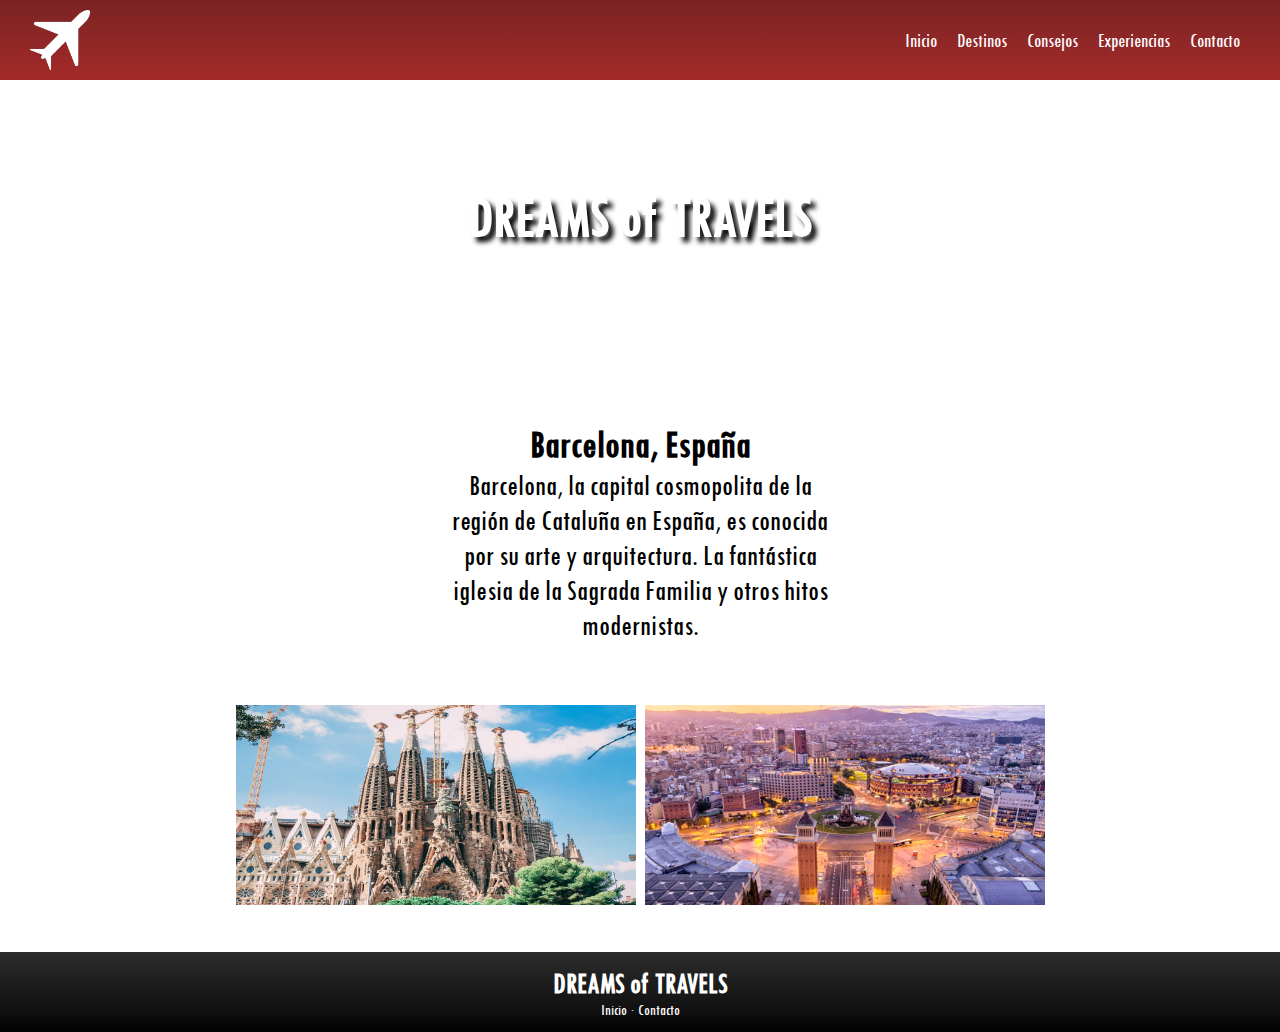
==== pages/barcelona.html @ bc3c0de6 "Se modifica codigo del header" ====
<!DOCTYPE html>
<html lang="en">
<head>
    <meta charset="UTF-8">
    <meta http-equiv="X-UA-Compatible" content="IE=edge">
    <meta name="viewport" content="width=device-width, initial-scale=1.0">
    <meta name="keywords" content="viajes, vuelos, vacaciones, turismo, españa, barcelona">
    <meta name="description" content="Todo lo que necesitas saber sobre Barcelona, España">
    <link rel="shortcut icon" href="../img/favicon.png">
    <link rel="stylesheet" href="../styles/styles.css">
    <title>Dreams of Travels · Barcelona</title>
</head>

<body id="grilla">
    <!--barra menú-->
    <nav class="barraMenu">
        <!--logo-->
        <a class="logo" title="Dreams of Travels" href="../index.html"><img alt="Dreams of Travels" src="../img/favicon.png"></a>
        <!--fin logo-->
            <!--items menu-->
            <ul>
                <li><a href="../index.html">Inicio</a></li>
                <li><a href="destinos.html">Destinos</a></li>
                <li><a href="consejos.html">Consejos</a></li>
                <li><a href="experiencias.html">Experiencias</a></li>
                <li><a href="contacto.html">Contacto</a></li>
            </ul>
            <!--fin items menu-->
    </nav>
    <!--fin barra menu-->
    
    <!--cabecera-->
    <header class="cabecera">        
        <section class="titulo">
            <h1>DREAMS of TRAVELS</h1>
            <h2>Todo lo que necesitas para viajar</h2>
        </section>
    </header>
    <!--fin cabecera-->

    <!--contenido-->
    <main class="contenido">
        <section id="contenidoDestinos">
            <h4>Barcelona, España</h4>
            <p class="parrafoCiudades">Barcelona, la capital cosmopolita de la región de Cataluña en España, es conocida por su arte y arquitectura. La fantástica iglesia de la Sagrada Familia y otros hitos modernistas.</p>
            <div>
                <img class="imageDestino" src="../img/barcelona1.jpg">
                <img class="imageDestino" src="../img/barcelona2.jpg">
            </div>
            </section>
    </main>
    <!--fin contenido-->

    <!--footer-->
    <footer class="piePagina">
        <h4>DREAMS of TRAVELS</h4>
            <div>
                <p>
                    <a href="../index.html">Inicio</a> · <a href="contacto.html">Contacto</a>
                </p>    
            </div>
    </footer>
    <!--fin footer-->
</body>
</html>
---- styles/styles.css ----
* {
  margin: 0px;
  padding: 0px;
  font-family: TW Cen MT;
}

@font-face {
  font-family: TW Cen MT;
  src: url(../fonts/TCCM____.TTF);
}
#grilla {
  display: grid;
  grid-template-columns: auto;
  grid-template-rows: repeat(4, auto);
  grid-template-areas: "nav" "header" "main" "footer";
}

/*NAV*/
.barraMenu {
  grid-area: nav;
  display: flex;
  justify-content: space-between;
  background-image: linear-gradient(to bottom, #7a2323, #852525, #8f2727, #9a2828, #a52a2a);
  height: 80px;
}
.barraMenu ul {
  display: flex;
  justify-content: center;
  align-items: center;
  padding-right: 30px;
}
.barraMenu ul li {
  list-style-type: none;
  padding: 10px;
  font-size: 20px;
  transition: text-shadow 1s;
}
.barraMenu ul li:hover {
  text-shadow: 10px 5px 5px black;
  font-size: 25px;
}
.barraMenu ul li a {
  list-style-type: none;
  color: white;
  text-decoration: none;
  transition: all 1s;
}

.logo {
  display: flex;
  padding: 10px;
  padding-left: 30px;
  filter: invert(1);
}

/*FIN-NAV*/
/*HEADER*/
.cabecera {
  grid-area: header;
  display: flex;
  flex-direction: column;
  justify-content: center;
  align-items: center;
  height: 300px;
  background-image: url(../img/encabezado.jpg);
}

.titulo {
  color: white;
  text-align: center;
}
.titulo h1 {
  font-size: 60px;
  text-shadow: 5px 5px 5px black;
}
.titulo h3 {
  font-size: 40px;
  text-shadow: 5px 5px 5px black;
}

/*FIN-HEADER*/
/*MAIN*/
.contenido {
  grid-area: main;
  display: flex;
  flex-flow: column wrap;
  justify-content: center;
  align-items: center;
  width: 80%;
  margin: 0 auto;
  padding: 40px;
}
.contenido section {
  text-align: center;
}
.contenido section p {
  margin: 0 auto;
  justify-content: center;
  align-items: center;
  width: 400px;
  font-size: 30px;
  padding-bottom: 60px;
}
.contenido section h4 {
  font-size: 40px;
}

.contenidoExperiencias {
  display: flex;
  flex-flow: column wrap;
  justify-content: center;
  align-items: center;
  text-align: center;
  width: 80%;
  margin: 0 auto;
  padding: 40px;
}
.contenidoExperiencias section p {
  margin: 0 auto;
  justify-content: center;
  align-items: center;
  width: 400px;
  font-size: 30px;
}

#parrafoExperiencias {
  width: 300px;
  height: 200px;
  font-size: 20px;
}

.ciudades {
  display: flex;
  flex-flow: row wrap;
  width: 850px;
}

.video {
  width: 500px;
  height: 300px;
}

.imageDestino {
  width: 400px;
  height: 200px;
  padding: 3px;
  transition: 1s;
}
.imageDestino:hover {
  transform: scale(1.2);
}

.imageExperiencias {
  -webkit-animation-name: avionExperiencias;
          animation-name: avionExperiencias;
  -webkit-animation-iteration-count: infinite;
          animation-iteration-count: infinite;
  -webkit-animation-timing-function: ease-in;
          animation-timing-function: ease-in;
  -webkit-animation-duration: 10s;
          animation-duration: 10s;
  -webkit-animation-delay: 2s;
          animation-delay: 2s;
  width: 150px;
  transition: 1s;
}

/*FIN-MAIN*/
/*ANIMACION*/
@-webkit-keyframes avionExperiencias {
  25% {
    rotate: 40deg;
  }
  50% {
    rotate: 50deg;
  }
  75% {
    rotate: 30deg;
  }
  90% {
    rotate: 10deg;
  }
  100% {
    rotate: 0deg;
  }
}
@keyframes avionExperiencias {
  25% {
    rotate: 40deg;
  }
  50% {
    rotate: 50deg;
  }
  75% {
    rotate: 30deg;
  }
  90% {
    rotate: 10deg;
  }
  100% {
    rotate: 0deg;
  }
}
/*FIN-ANIMACION*/
/*FOOTER*/
.piePagina {
  grid-area: footer;
  display: flex;
  flex-direction: column;
  justify-content: center;
  align-items: center;
  background-image: linear-gradient(to top, #000000, #101010, #191919, #232323, #2c2c2c);
  height: 80px;
  color: white;
}
.piePagina h4 {
  font-size: 30px;
}
.piePagina div p a {
  text-decoration: none;
  color: white;
}

/*FIN-FOOTER*/
/*FORMULARIO*/
.formularioItem {
  display: flex;
  padding: 3px;
  font-size: 20px;
}

.formularioMain {
  padding: 80px;
  align-items: center;
}
.formularioMain section {
  width: 500px;
  margin: 0 auto;
}
.formularioMain section h3 {
  font-size: 50px;
}

#formularioFieldset {
  border: 5px solid crimson;
  padding: 10px;
}

#submit {
  font-size: 20px;
  width: 20%;
}

#reset {
  font-size: 20px;
  width: 30%;
}

#acepto {
  margin-bottom: 10px;
}

.formularioSubmit {
  text-align: center;
  padding: 5px;
  font-size: 20px;
  margin-top: 15px;
}

/*FIN-FORMULARIO*/
/*TABLA*/
.tablaConsejos {
  margin: 0 auto;
  table-layout: fixed;
  border-collapse: collapse;
  border: 5px solid crimson;
}

.tablaConsejosTitulo {
  font-size: 30px;
  padding: 20px;
  border: 3px solid crimson;
  background-color: crimson;
  color: white;
  text-shadow: 2px 5px 5px black;
}

.tablaConsejosItems {
  font-size: 20px;
  padding: 30px;
  border: 2px solid crimson;
}

/*FIN-TABLA*/
/*MEDIA-QUERIE*/
@media screen and (max-width: 768px) {
  .barraMenu ul {
    padding-right: 5px;
  }
  .logo {
    padding-left: 5px;
    scale: 50%;
  }
  .barraMenu ul li {
    padding: 5px;
    font-size: 15px;
  }
  .titulo h1 {
    font-size: 40px;
    text-shadow: 3px 3px 3px black;
  }
  .titulo h3 {
    font-size: 20px;
    text-shadow: 3px 3px 3px black;
  }
  .contenido {
    padding: 30px;
  }
  .contenido section p {
    width: 200px;
    font-size: 20px;
    padding-bottom: 30px;
  }
  .contenidoExperiencias section p {
    width: 200px;
    font-size: 20px;
  }
  .video {
    width: 300px;
    height: 200px;
  }
  .imageDestino {
    width: 250px;
    height: 100px;
    padding: 1px;
  }
  .ciudades {
    width: auto;
  }
  .formularioItem {
    font-size: 15px;
  }
  .formularioMain {
    padding: 0;
    padding-top: 40px;
    padding-bottom: 40px;
  }
  .formularioMain section {
    width: 300px;
  }
  .formularioMain section h3 {
    font-size: 30px;
  }
  #formularioFieldset {
    border: 3px solid crimson;
  }
  #submit {
    font-size: 15px;
  }
  #reset {
    font-size: 15px;
  }
  .formularioSubmit {
    font-size: 15px;
  }
}
/*FIN-MEDIA-QUERIE*//*# sourceMappingURL=styles.css.map */
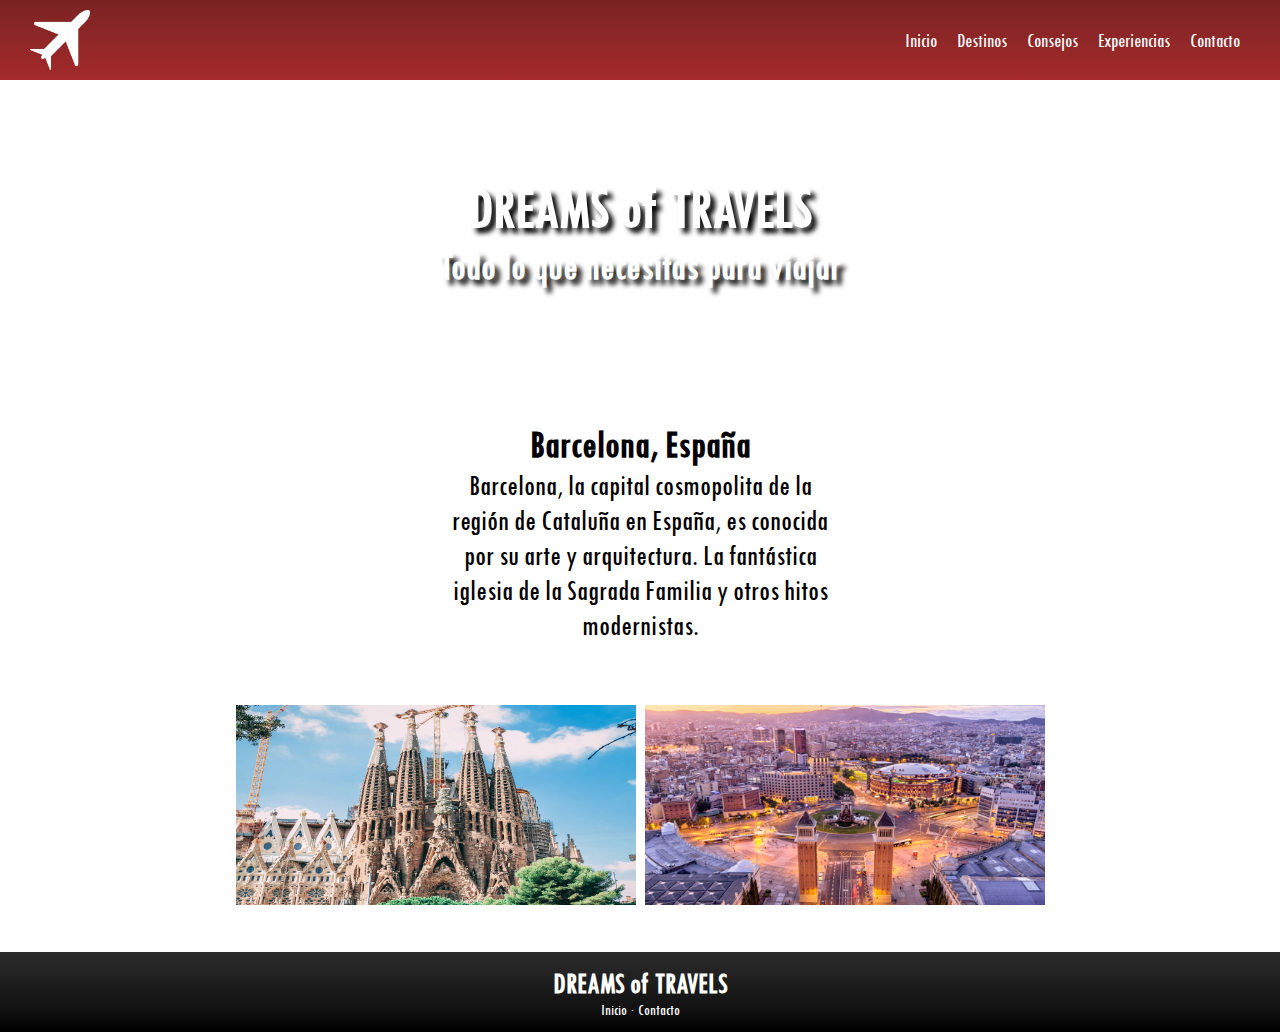
==== commit 403cfa56: "Modificacion en footer" ====
--- a/pages/barcelona.html
+++ b/pages/barcelona.html
@@ -53,7 +53,7 @@
 
     <!--footer-->
     <footer class="piePagina">
-        <h4>DREAMS of TRAVELS</h4>
+        <h3>DREAMS of TRAVELS</h3>
             <div>
                 <p>
                     <a href="../index.html">Inicio</a> · <a href="contacto.html">Contacto</a>
--- a/styles/styles.css
+++ b/styles/styles.css
@@ -73,7 +73,7 @@
   font-size: 60px;
   text-shadow: 5px 5px 5px black;
 }
-.titulo h3 {
+.titulo h2 {
   font-size: 40px;
   text-shadow: 5px 5px 5px black;
 }
@@ -213,7 +213,7 @@
   height: 80px;
   color: white;
 }
-.piePagina h4 {
+.piePagina h3 {
   font-size: 30px;
 }
 .piePagina div p a {
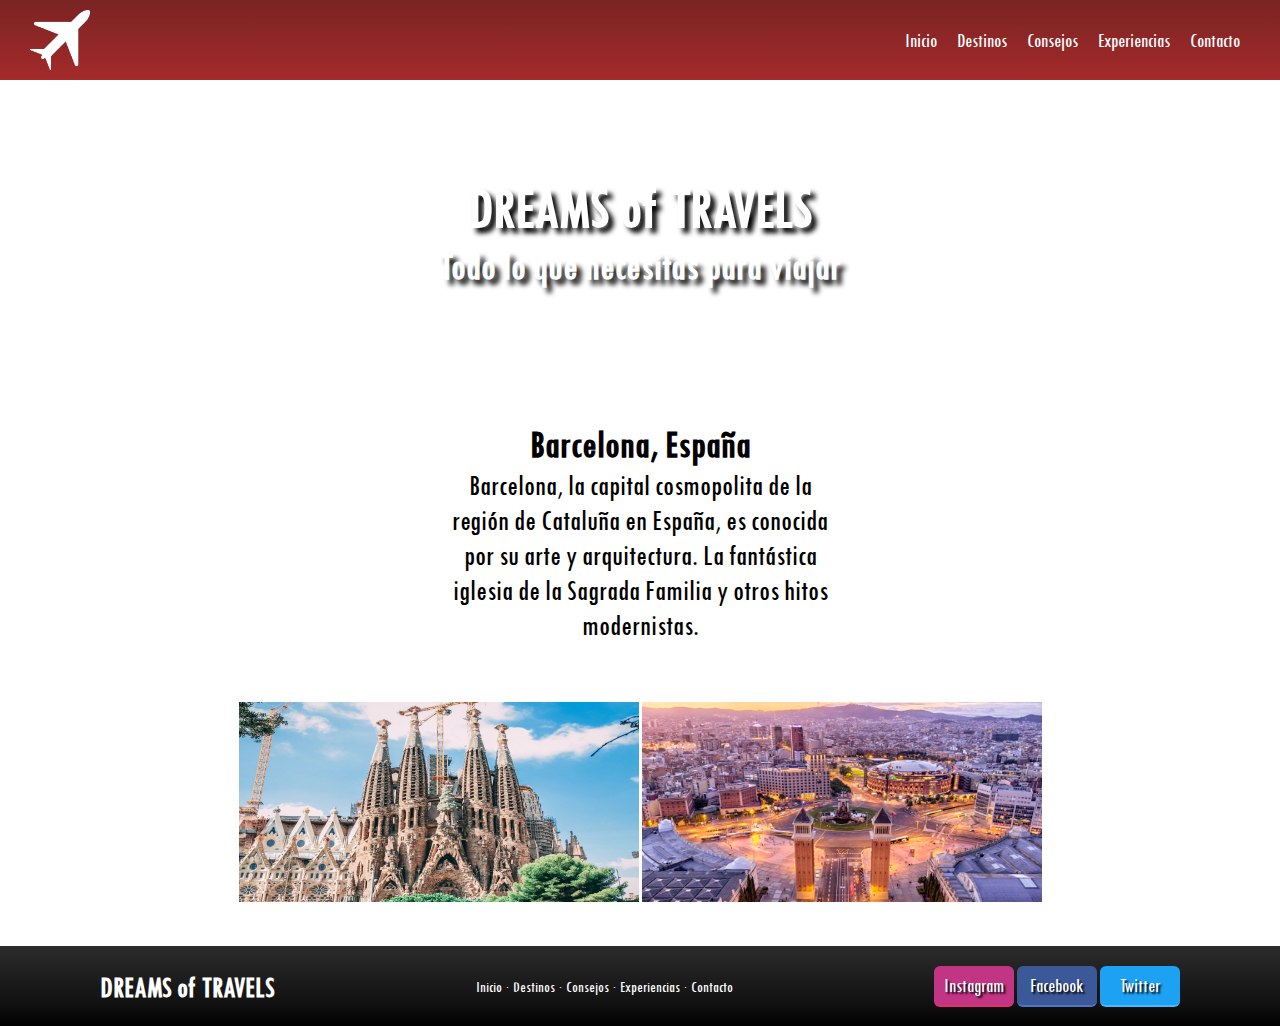
==== commit 89fe7805: "Se unifica el footer en todas las paginas" ====
--- a/pages/barcelona.html
+++ b/pages/barcelona.html
@@ -56,8 +56,17 @@
         <h3>DREAMS of TRAVELS</h3>
             <div>
                 <p>
-                    <a href="../index.html">Inicio</a> · <a href="contacto.html">Contacto</a>
-                </p>    
+                    <a href="../index.html">Inicio</a> ·
+                    <a href="./destinos.html">Destinos</a> ·
+                    <a href="./consejos.html">Consejos</a> ·
+                    <a href="./experiencias.html">Experiencias</a> ·
+                    <a href="./contacto.html">Contacto</a>
+                </p>
+            </div>
+            <div>
+                <a href="https://www.instagram.com"><button class="buttonIg">Instagram</button></a>
+                <a href="https://www.facebook.com"><button class="buttonFb">Facebook</button></a>
+                <a href="https://www.twitter.com"><button class="buttonTw">Twitter</button></a>
             </div>
     </footer>
     <!--fin footer-->
--- a/styles/styles.css
+++ b/styles/styles.css
@@ -1,3 +1,17 @@
+.buttonTw, .buttonFb, .buttonIg {
+  padding: 8px;
+  border: 0;
+  border-radius: 6px;
+  color: white;
+  font-size: 20px;
+  text-shadow: 2px 2px 2px black;
+  width: 80px;
+}
+.buttonTw:hover, .buttonFb:hover, .buttonIg:hover {
+  filter: saturate(150%);
+  border-color: white;
+}
+
 * {
   margin: 0px;
   padding: 0px;
@@ -101,7 +115,7 @@
   font-size: 30px;
   padding-bottom: 60px;
 }
-.contenido section h4 {
+.contenido h4 {
   font-size: 40px;
 }
 
@@ -143,11 +157,54 @@
 .imageDestino {
   width: 400px;
   height: 200px;
-  padding: 3px;
-  transition: 1s;
-}
-.imageDestino:hover {
-  transform: scale(1.2);
+}
+
+.imgRoma {
+  width: 400px;
+  height: 200px;
+  padding: 2px;
+  transition: 0.5s;
+}
+.imgRoma:hover {
+  transform: scale(1.05);
+  border-style: solid;
+  border-color: crimson;
+}
+
+.imgMilan {
+  width: 400px;
+  height: 200px;
+  padding: 2px;
+  transition: 0.5s;
+}
+.imgMilan:hover {
+  transform: scale(1.05);
+  border-style: solid;
+  border-color: black;
+}
+
+.imgBarcelona {
+  width: 400px;
+  height: 200px;
+  padding: 2px;
+  transition: 0.5s;
+}
+.imgBarcelona:hover {
+  transform: scale(1.05);
+  border-style: solid;
+  border-color: blue;
+}
+
+.imgMadrid {
+  width: 400px;
+  height: 200px;
+  padding: 2px;
+  transition: 0.5s;
+}
+.imgMadrid:hover {
+  transform: scale(1.05);
+  border-style: solid;
+  border-color: yellow;
 }
 
 .imageExperiencias {
@@ -206,8 +263,8 @@
 .piePagina {
   grid-area: footer;
   display: flex;
-  flex-direction: column;
-  justify-content: center;
+  flex-direction: row;
+  justify-content: space-around;
   align-items: center;
   background-image: linear-gradient(to top, #000000, #101010, #191919, #232323, #2c2c2c);
   height: 80px;
@@ -219,6 +276,21 @@
 .piePagina div p a {
   text-decoration: none;
   color: white;
+}
+
+.buttonIg {
+  background: #c13584;
+  border-bottom: 2px solid #e1306c;
+}
+
+.buttonFb {
+  background: #3b5998;
+  border-bottom: 2px solid #5075c4;
+}
+
+.buttonTw {
+  background: #1DA1F2;
+  border-bottom: 2px solid #47b9ff;
 }
 
 /*FIN-FOOTER*/
@@ -292,18 +364,17 @@
 }
 
 /*FIN-TABLA*/
-/*MEDIA-QUERIE*/
 @media screen and (max-width: 768px) {
   .barraMenu ul {
     padding-right: 5px;
   }
+  .barraMenu ul li {
+    padding: 5px;
+    font-size: 15px;
+  }
   .logo {
     padding-left: 5px;
     scale: 50%;
-  }
-  .barraMenu ul li {
-    padding: 5px;
-    font-size: 15px;
   }
   .titulo h1 {
     font-size: 40px;
@@ -363,5 +434,15 @@
   .formularioSubmit {
     font-size: 15px;
   }
-}
-/*FIN-MEDIA-QUERIE*//*# sourceMappingURL=styles.css.map */+  .piePagina {
+    flex-direction: column;
+    height: 100px;
+  }
+  .buttonIg, .buttonFb, .buttonTw {
+    padding: 4px;
+    border-radius: 3px;
+    font-size: 15px;
+    text-shadow: 1px 1px 1px black;
+    width: 60px;
+  }
+}/*# sourceMappingURL=styles.css.map */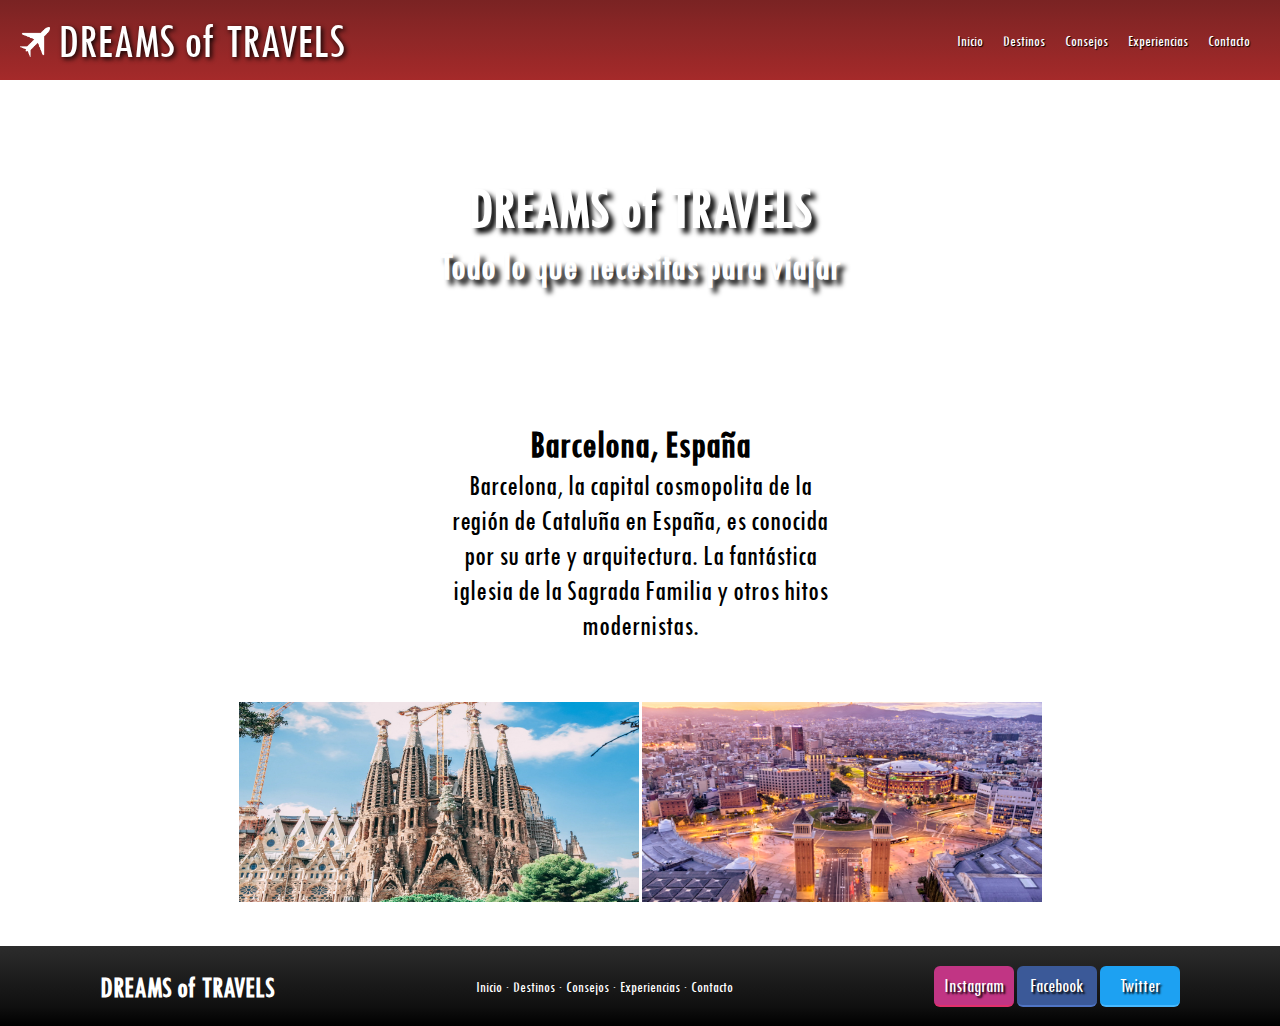
==== commit 3ba6a45d: "Se agrega navbar responsive" ====
--- a/pages/barcelona.html
+++ b/pages/barcelona.html
@@ -15,16 +15,23 @@
     <!--barra menú-->
     <nav class="barraMenu">
         <!--logo-->
-        <a class="logo" title="Dreams of Travels" href="../index.html"><img alt="Dreams of Travels" src="../img/favicon.png"></a>
+        <div class="navIconTitle">
+            <a title="Dreams of Travels" href="../index.html"><img class="logo" alt="Dreams of Travels" src="../img/favicon.png"></a>
+            <a class="titleNav" title="Dreams of Travels" href="../index.html">DREAMS of TRAVELS</a>
+        </div>
         <!--fin logo-->
-            <!--items menu-->
-            <ul>
-                <li><a href="../index.html">Inicio</a></li>
-                <li><a href="destinos.html">Destinos</a></li>
-                <li><a href="consejos.html">Consejos</a></li>
-                <li><a href="experiencias.html">Experiencias</a></li>
-                <li><a href="contacto.html">Contacto</a></li>
-            </ul>
+        <!--items menu-->
+            <div>
+                    <input type="checkbox" id="menu">
+                    <label class="iconNav" for="menu">☰</label>
+                <ul>
+                    <li><a href="../index.html">Inicio</a></li>
+                    <li><a href="./destinos.html">Destinos</a></li>
+                    <li><a href="./consejos.html">Consejos</a></li>
+                    <li><a href="./experiencias.html">Experiencias</a></li>
+                    <li><a href="./contacto.html">Contacto</a></li>
+                </ul>
+            </div>
             <!--fin items menu-->
     </nav>
     <!--fin barra menu-->
--- a/styles/styles.css
+++ b/styles/styles.css
@@ -29,7 +29,6 @@
   grid-template-areas: "nav" "header" "main" "footer";
 }
 
-/*NAV*/
 .barraMenu {
   grid-area: nav;
   display: flex;
@@ -37,37 +36,50 @@
   background-image: linear-gradient(to bottom, #7a2323, #852525, #8f2727, #9a2828, #a52a2a);
   height: 80px;
 }
-.barraMenu ul {
-  display: flex;
-  justify-content: center;
-  align-items: center;
-  padding-right: 30px;
-}
-.barraMenu ul li {
-  list-style-type: none;
-  padding: 10px;
-  font-size: 20px;
-  transition: text-shadow 1s;
-}
-.barraMenu ul li:hover {
-  text-shadow: 10px 5px 5px black;
-  font-size: 25px;
-}
-.barraMenu ul li a {
-  list-style-type: none;
-  color: white;
+.barraMenu div {
+  align-self: center;
+}
+.barraMenu div ul li a {
   text-decoration: none;
-  transition: all 1s;
+  color: white;
+  font-size: 1rem;
+  text-shadow: 1px 1px 1px black;
+}
+.barraMenu div ul li a:hover {
+  text-shadow: 3px 3px 5px black;
+}
+.barraMenu input {
+  display: none;
+}
+.barraMenu label {
+  display: none;
+  height: 30px;
+  width: 30px;
+  border: 1px solid white;
+  border-radius: 5px;
+  color: white;
+  font-size: 20px;
+  text-align: center;
+  cursor: pointer;
+}
+
+.navIconTitle {
+  padding-left: 20px;
 }
 
 .logo {
-  display: flex;
-  padding: 10px;
-  padding-left: 30px;
+  width: 30px;
   filter: invert(1);
 }
 
-/*FIN-NAV*/
+.titleNav {
+  font-size: 50px;
+  text-decoration: none;
+  color: white;
+  text-shadow: 2px 2px 5px black;
+  padding-left: 5px;
+}
+
 /*HEADER*/
 .cabecera {
   grid-area: header;
@@ -365,16 +377,46 @@
 
 /*FIN-TABLA*/
 @media screen and (max-width: 768px) {
+  .barraMenu {
+    flex-direction: row-reverse;
+    padding-right: 15px;
+  }
   .barraMenu ul {
+    display: none;
+    position: absolute;
+    top: 80px;
+    width: 100%;
+    height: 100vh;
+    background: rgba(0, 0, 0, 0.8);
+    text-align: center;
+  }
+  .barraMenu ul li {
+    display: block;
+    margin: 0;
+    padding: 10px;
+    list-style: none;
+  }
+  label {
+    display: block;
+  }
+  input:checked ~ ul {
+    display: block;
+  }
+  .iconNav {
+    margin-left: 20px;
+  }
+  .navIconTitle {
+    display: flex;
+    flex-direction: row-reverse;
+    align-items: center;
+  }
+  .titleNav {
+    font-size: 30px;
+    text-shadow: 1px 1px 3px black;
     padding-right: 5px;
   }
-  .barraMenu ul li {
-    padding: 5px;
-    font-size: 15px;
-  }
   .logo {
-    padding-left: 5px;
-    scale: 50%;
+    width: 20px;
   }
   .titulo h1 {
     font-size: 40px;
@@ -445,4 +487,17 @@
     text-shadow: 1px 1px 1px black;
     width: 60px;
   }
+}
+@media screen and (min-width: 768px) {
+  .barraMenu div ul {
+    display: flex;
+    padding-right: 20px;
+    text-decoration: none;
+  }
+  .barraMenu div ul li {
+    list-style: none;
+    text-decoration: none;
+    margin: 10px;
+    color: white;
+  }
 }/*# sourceMappingURL=styles.css.map */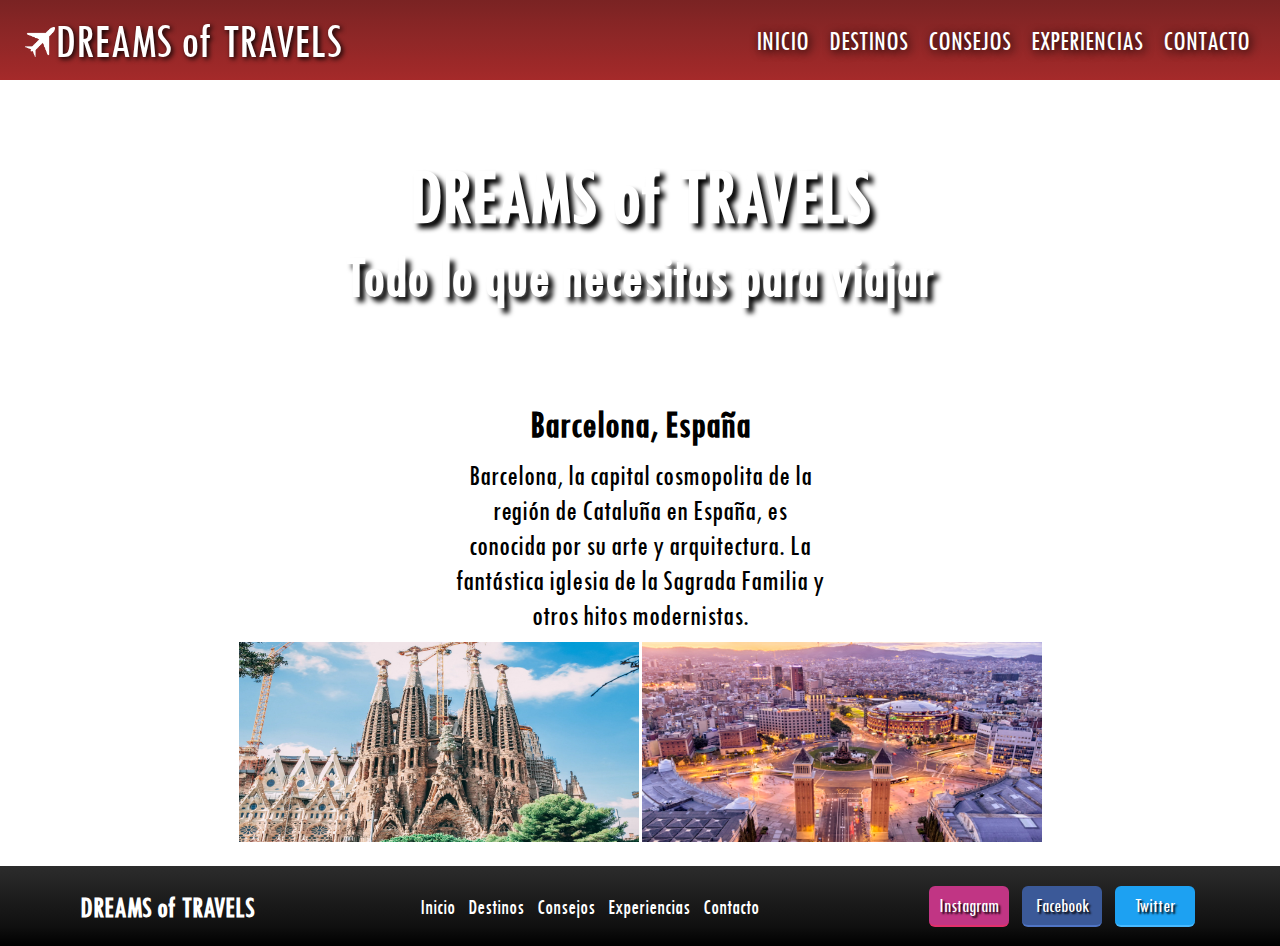
==== commit 5a0d1f95: "Se ajusta el sitio en general" ====
--- a/pages/barcelona.html
+++ b/pages/barcelona.html
@@ -16,32 +16,32 @@
     <nav class="barraMenu">
         <!--logo-->
         <div class="navIconTitle">
-            <a title="Dreams of Travels" href="../index.html"><img class="logo" alt="Dreams of Travels" src="../img/favicon.png"></a>
-            <a class="titleNav" title="Dreams of Travels" href="../index.html">DREAMS of TRAVELS</a>
+            <a class="titleNav" title="Dreams of Travels" href="../index.html"><img class="logo" alt="Dreams of Travels" src="../img/favicon.png">DREAMS of TRAVELS</a>
         </div>
         <!--fin logo-->
+        
         <!--items menu-->
-            <div>
-                    <input type="checkbox" id="menu">
-                    <label class="iconNav" for="menu">☰</label>
-                <ul>
-                    <li><a href="../index.html">Inicio</a></li>
-                    <li><a href="./destinos.html">Destinos</a></li>
-                    <li><a href="./consejos.html">Consejos</a></li>
-                    <li><a href="./experiencias.html">Experiencias</a></li>
-                    <li><a href="./contacto.html">Contacto</a></li>
-                </ul>
-            </div>
-            <!--fin items menu-->
+        <div>
+            <input type="checkbox" id="menu">
+            <label class="iconNav" for="menu">☰</label>
+            <ul>
+                <li><a href="../index.html">INICIO</a></li>
+                <li><a href="./destinos.html">DESTINOS</a></li>
+                <li><a href="./consejos.html">CONSEJOS</a></li>
+                <li><a href="./experiencias.html">EXPERIENCIAS</a></li>
+                <li><a href="./contacto.html">CONTACTO</a></li>
+            </ul>
+        </div>
+        <!--fin items menu-->
     </nav>
     <!--fin barra menu-->
     
     <!--cabecera-->
     <header class="cabecera">        
-        <section class="titulo">
+        <div class="titulo">
             <h1>DREAMS of TRAVELS</h1>
             <h2>Todo lo que necesitas para viajar</h2>
-        </section>
+        </div>
     </header>
     <!--fin cabecera-->
 
@@ -51,8 +51,8 @@
             <h4>Barcelona, España</h4>
             <p class="parrafoCiudades">Barcelona, la capital cosmopolita de la región de Cataluña en España, es conocida por su arte y arquitectura. La fantástica iglesia de la Sagrada Familia y otros hitos modernistas.</p>
             <div>
-                <img class="imageDestino" src="../img/barcelona1.jpg">
-                <img class="imageDestino" src="../img/barcelona2.jpg">
+                <img alt="Barcelona" class="imageDestino" src="../img/barcelona1.jpg">
+                <img alt="Barcelona" class="imageDestino" src="../img/barcelona2.jpg">
             </div>
             </section>
     </main>
@@ -62,18 +62,16 @@
     <footer class="piePagina">
         <h3>DREAMS of TRAVELS</h3>
             <div>
-                <p>
-                    <a href="../index.html">Inicio</a> ·
-                    <a href="./destinos.html">Destinos</a> ·
-                    <a href="./consejos.html">Consejos</a> ·
-                    <a href="./experiencias.html">Experiencias</a> ·
-                    <a href="./contacto.html">Contacto</a>
-                </p>
+                <a href="../index.html">Inicio</a>
+                <a href="./destinos.html">Destinos</a>
+                <a href="./consejos.html">Consejos</a>
+                <a href="./experiencias.html">Experiencias</a>
+                <a href="./contacto.html">Contacto</a>
             </div>
             <div>
-                <a href="https://www.instagram.com"><button class="buttonIg">Instagram</button></a>
-                <a href="https://www.facebook.com"><button class="buttonFb">Facebook</button></a>
-                <a href="https://www.twitter.com"><button class="buttonTw">Twitter</button></a>
+                <a target="_blank" href="https://www.instagram.com"><button class="buttonIg">Instagram</button></a>
+                <a target="_blank" href="https://www.facebook.com"><button class="buttonFb">Facebook</button></a>
+                <a target="_blank" href="https://www.twitter.com"><button class="buttonTw">Twitter</button></a>
             </div>
     </footer>
     <!--fin footer-->
--- a/styles/styles.css
+++ b/styles/styles.css
@@ -10,12 +10,14 @@
 .buttonTw:hover, .buttonFb:hover, .buttonIg:hover {
   filter: saturate(150%);
   border-color: white;
+  cursor: pointer;
 }
 
 * {
   margin: 0px;
   padding: 0px;
   font-family: TW Cen MT;
+  box-sizing: border-box;
 }
 
 @font-face {
@@ -42,17 +44,17 @@
 .barraMenu div ul li a {
   text-decoration: none;
   color: white;
-  font-size: 1rem;
-  text-shadow: 1px 1px 1px black;
+  font-size: 28px;
+  text-shadow: 2px 2px 10px black;
 }
 .barraMenu div ul li a:hover {
-  text-shadow: 3px 3px 5px black;
+  text-shadow: 5px 5px 7px black;
 }
 .barraMenu input {
   display: none;
 }
 .barraMenu label {
-  display: none;
+  display: block;
   height: 30px;
   width: 30px;
   border: 1px solid white;
@@ -96,11 +98,11 @@
   text-align: center;
 }
 .titulo h1 {
+  font-size: 80px;
+  text-shadow: 5px 5px 5px black;
+}
+.titulo h2 {
   font-size: 60px;
-  text-shadow: 5px 5px 5px black;
-}
-.titulo h2 {
-  font-size: 40px;
   text-shadow: 5px 5px 5px black;
 }
 
@@ -114,7 +116,7 @@
   align-items: center;
   width: 80%;
   margin: 0 auto;
-  padding: 40px;
+  padding: 20px;
 }
 .contenido section {
   text-align: center;
@@ -123,9 +125,9 @@
   margin: 0 auto;
   justify-content: center;
   align-items: center;
-  width: 400px;
+  width: 40%;
   font-size: 30px;
-  padding-bottom: 60px;
+  padding: 10px;
 }
 .contenido h4 {
   font-size: 40px;
@@ -285,9 +287,14 @@
 .piePagina h3 {
   font-size: 30px;
 }
-.piePagina div p a {
+.piePagina div a {
   text-decoration: none;
   color: white;
+  padding: 5px;
+  font-size: 22px;
+}
+.piePagina div a:hover {
+  color: rgba(255, 255, 255, 0.747);
 }
 
 .buttonIg {
@@ -316,6 +323,7 @@
 .formularioMain {
   padding: 80px;
   align-items: center;
+  text-align: center;
 }
 .formularioMain section {
   width: 500px;
@@ -326,7 +334,10 @@
 }
 
 #formularioFieldset {
-  border: 5px solid crimson;
+  display: flex;
+  flex-direction: column;
+  border: 8px outset crimson;
+  border-radius: 12px;
   padding: 10px;
 }
 
@@ -359,8 +370,7 @@
   border-collapse: collapse;
   border: 5px solid crimson;
 }
-
-.tablaConsejosTitulo {
+.tablaConsejos tr th {
   font-size: 30px;
   padding: 20px;
   border: 3px solid crimson;
@@ -368,8 +378,7 @@
   color: white;
   text-shadow: 2px 5px 5px black;
 }
-
-.tablaConsejosItems {
+.tablaConsejos tr td {
   font-size: 20px;
   padding: 30px;
   border: 2px solid crimson;
@@ -381,25 +390,25 @@
     flex-direction: row-reverse;
     padding-right: 15px;
   }
-  .barraMenu ul {
+  .barraMenu div ul {
     display: none;
     position: absolute;
     top: 80px;
     width: 100%;
     height: 100vh;
-    background: rgba(0, 0, 0, 0.8);
+    background: rgba(0, 0, 0, 0.9);
     text-align: center;
   }
-  .barraMenu ul li {
+  .barraMenu div ul li {
     display: block;
     margin: 0;
     padding: 10px;
     list-style: none;
   }
-  label {
+  .barraMenu div label {
     display: block;
   }
-  input:checked ~ ul {
+  .barraMenu div input:checked ~ ul {
     display: block;
   }
   .iconNav {
@@ -419,23 +428,24 @@
     width: 20px;
   }
   .titulo h1 {
+    font-size: 60px;
+    text-shadow: 3px 3px 3px black;
+  }
+  .titulo h2 {
     font-size: 40px;
     text-shadow: 3px 3px 3px black;
   }
-  .titulo h3 {
-    font-size: 20px;
-    text-shadow: 3px 3px 3px black;
-  }
   .contenido {
     padding: 30px;
+    width: 100%;
   }
   .contenido section p {
-    width: 200px;
+    width: 80%;
     font-size: 20px;
     padding-bottom: 30px;
   }
   .contenidoExperiencias section p {
-    width: 200px;
+    width: 80%;
     font-size: 20px;
   }
   .video {
@@ -487,6 +497,46 @@
     text-shadow: 1px 1px 1px black;
     width: 60px;
   }
+  .imgRoma {
+    width: 200px;
+    height: 100px;
+    padding: 2px;
+  }
+  .imgRoma:hover {
+    transform: scale(1.05);
+    border-style: solid;
+    border-color: crimson;
+  }
+  .imgMilan {
+    width: 200px;
+    height: 100px;
+    padding: 2px;
+  }
+  .imgMilan:hover {
+    transform: scale(1.05);
+    border-style: solid;
+    border-color: black;
+  }
+  .imgBarcelona {
+    width: 200px;
+    height: 100px;
+    padding: 2px;
+  }
+  .imgBarcelona:hover {
+    transform: scale(1.05);
+    border-style: solid;
+    border-color: blue;
+  }
+  .imgMadrid {
+    width: 200px;
+    height: 100px;
+    padding: 2px;
+  }
+  .imgMadrid:hover {
+    transform: scale(1.05);
+    border-style: solid;
+    border-color: yellow;
+  }
 }
 @media screen and (min-width: 768px) {
   .barraMenu div ul {
@@ -500,4 +550,19 @@
     margin: 10px;
     color: white;
   }
+  .barraMenu div label {
+    display: none;
+  }
+}
+@media screen and (max-width: 1024px) {
+  .barraMenu div ul li a {
+    font-size: 20px;
+    text-shadow: 1px 1px 1px black;
+  }
+  .barraMenu div ul li a:hover {
+    text-shadow: 3px 3px 5px black;
+  }
+  .piePagina div a {
+    font-size: 15px;
+  }
 }/*# sourceMappingURL=styles.css.map */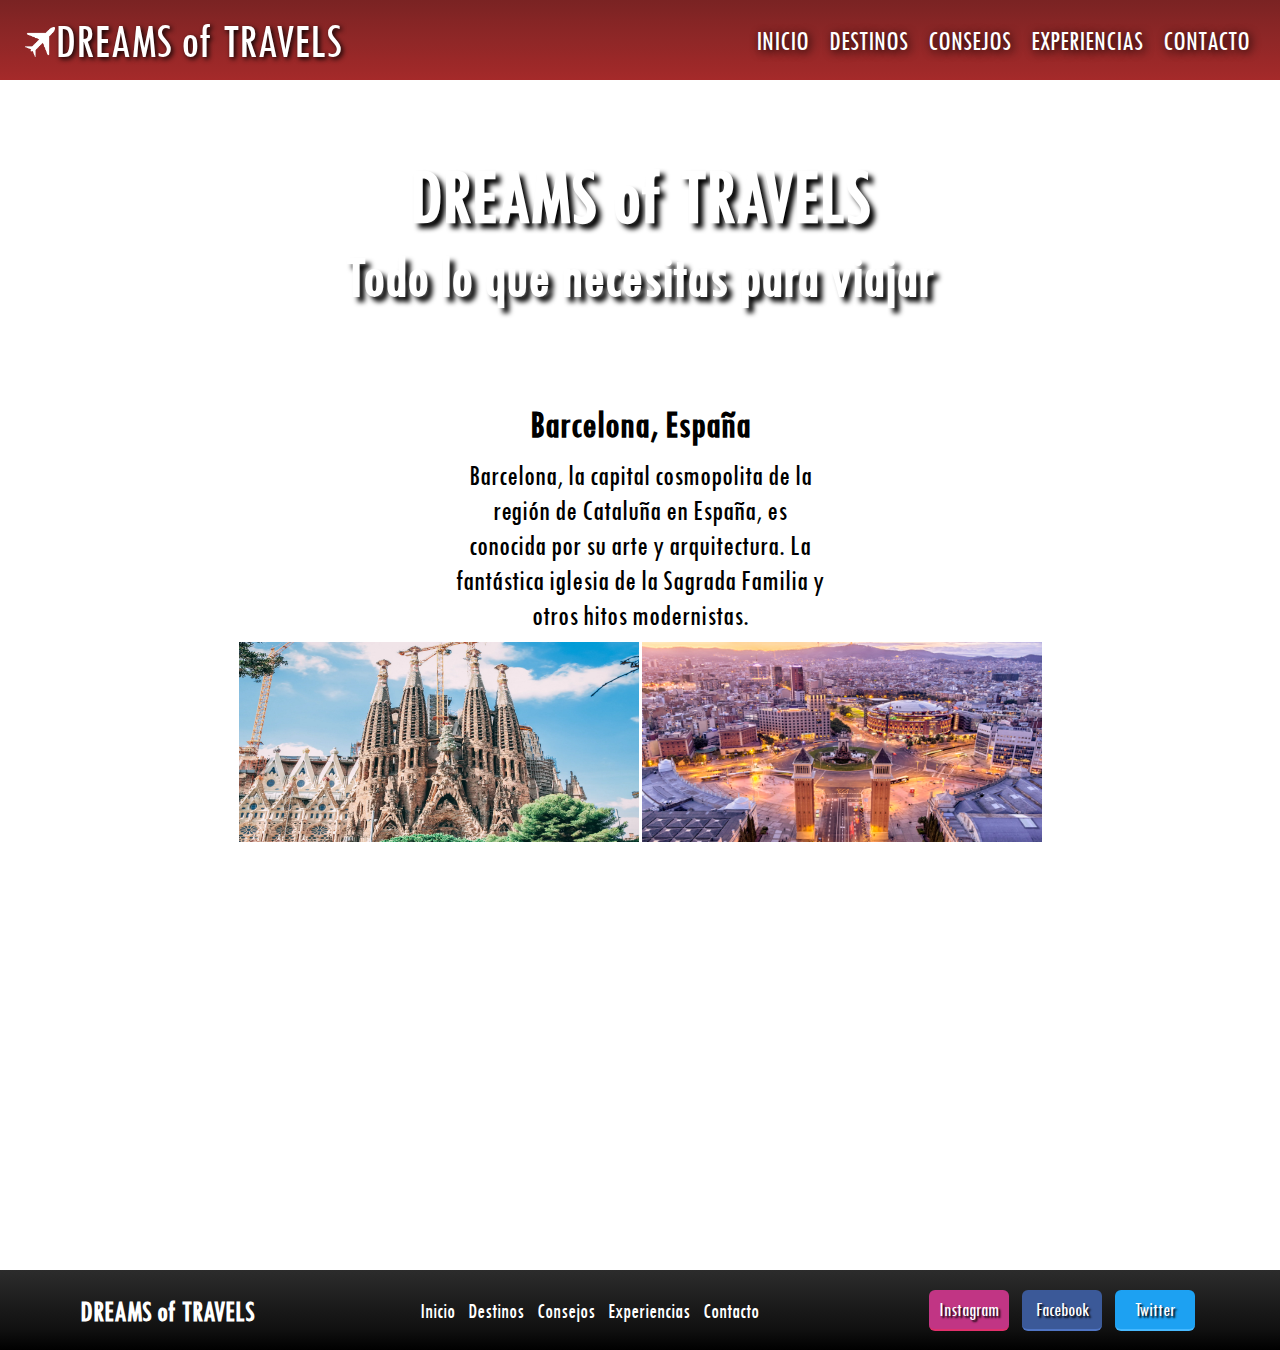
==== commit d3a906b3: "Se agregan mapas a destinos" ====
--- a/pages/barcelona.html
+++ b/pages/barcelona.html
@@ -55,6 +55,9 @@
                 <img alt="Barcelona" class="imageDestino" src="../img/barcelona2.jpg">
             </div>
             </section>
+            <section>
+                <iframe src="https://www.google.com/maps/embed?pb=!1m18!1m12!1m3!1d191561.42359276867!2d1.8695758617792915!3d41.392608577208286!2m3!1f0!2f0!3f0!3m2!1i1024!2i768!4f13.1!3m3!1m2!1s0x12a49816718e30e5%3A0x44b0fb3d4f47660a!2sBarcelona%2C%20Espa%C3%B1a!5e0!3m2!1ses!2sar!4v1665960748770!5m2!1ses!2sar" class="maps" style="border:0;" allowfullscreen="" loading="lazy" referrerpolicy="no-referrer-when-downgrade"></iframe>
+            </section>
     </main>
     <!--fin contenido-->
 
--- a/styles/styles.css
+++ b/styles/styles.css
@@ -96,6 +96,7 @@
 .titulo {
   color: white;
   text-align: center;
+  width: 80%;
 }
 .titulo h1 {
   font-size: 80px;
@@ -236,6 +237,11 @@
   transition: 1s;
 }
 
+.maps {
+  width: 600px;
+  height: 400px;
+}
+
 /*FIN-MAIN*/
 /*ANIMACION*/
 @-webkit-keyframes avionExperiencias {
@@ -457,6 +463,46 @@
     height: 100px;
     padding: 1px;
   }
+  .imgRoma {
+    width: 200px;
+    height: 100px;
+    padding: 2px;
+  }
+  .imgRoma:hover {
+    transform: scale(1.05);
+    border-style: solid;
+    border-color: crimson;
+  }
+  .imgMilan {
+    width: 200px;
+    height: 100px;
+    padding: 2px;
+  }
+  .imgMilan:hover {
+    transform: scale(1.05);
+    border-style: solid;
+    border-color: black;
+  }
+  .imgBarcelona {
+    width: 200px;
+    height: 100px;
+    padding: 2px;
+  }
+  .imgBarcelona:hover {
+    transform: scale(1.05);
+    border-style: solid;
+    border-color: blue;
+  }
+  .imgMadrid {
+    width: 200px;
+    height: 100px;
+    padding: 2px;
+  }
+  .imgMadrid:hover {
+    transform: scale(1.05);
+    border-style: solid;
+    border-color: yellow;
+  }
   .ciudades {
     width: auto;
   }
@@ -537,6 +583,10 @@
     border-style: solid;
     border-color: yellow;
   }
+  .maps {
+    width: 500px;
+    height: 300px;
+  }
 }
 @media screen and (min-width: 768px) {
   .barraMenu div ul {
